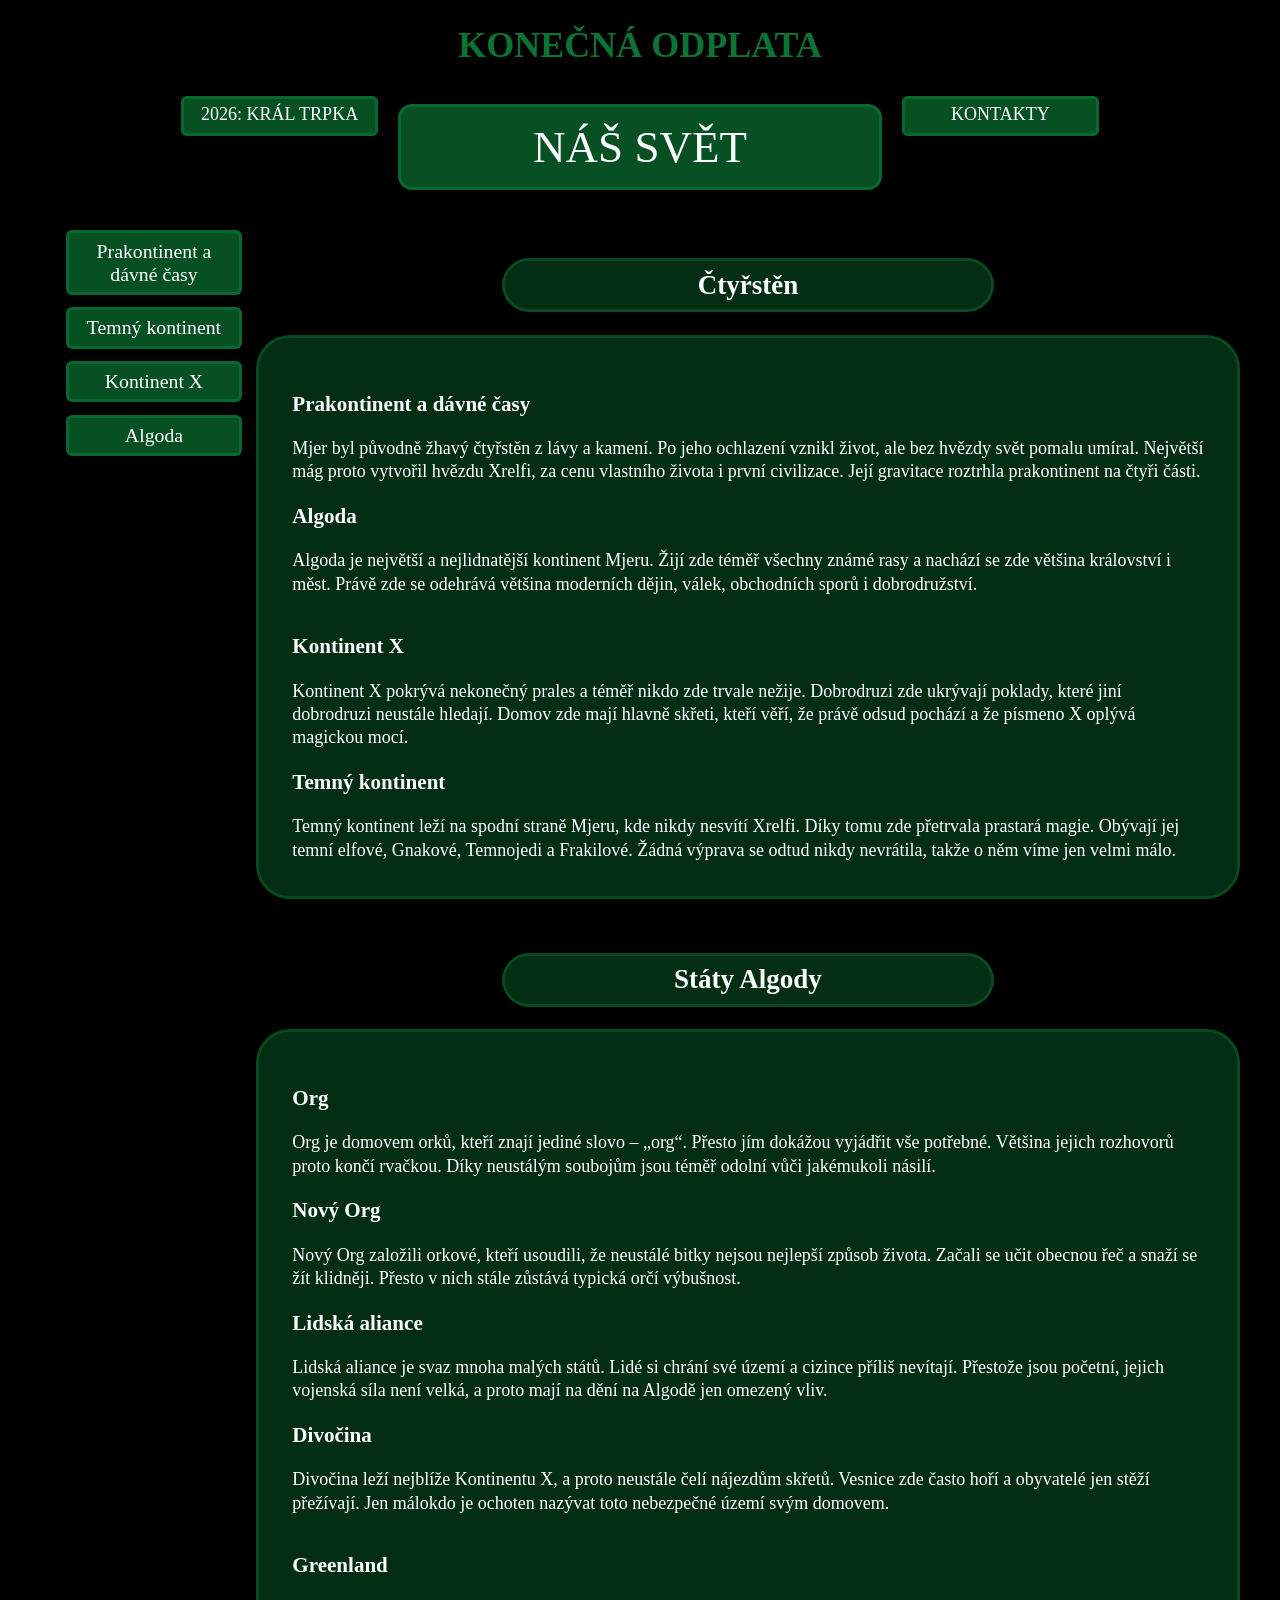
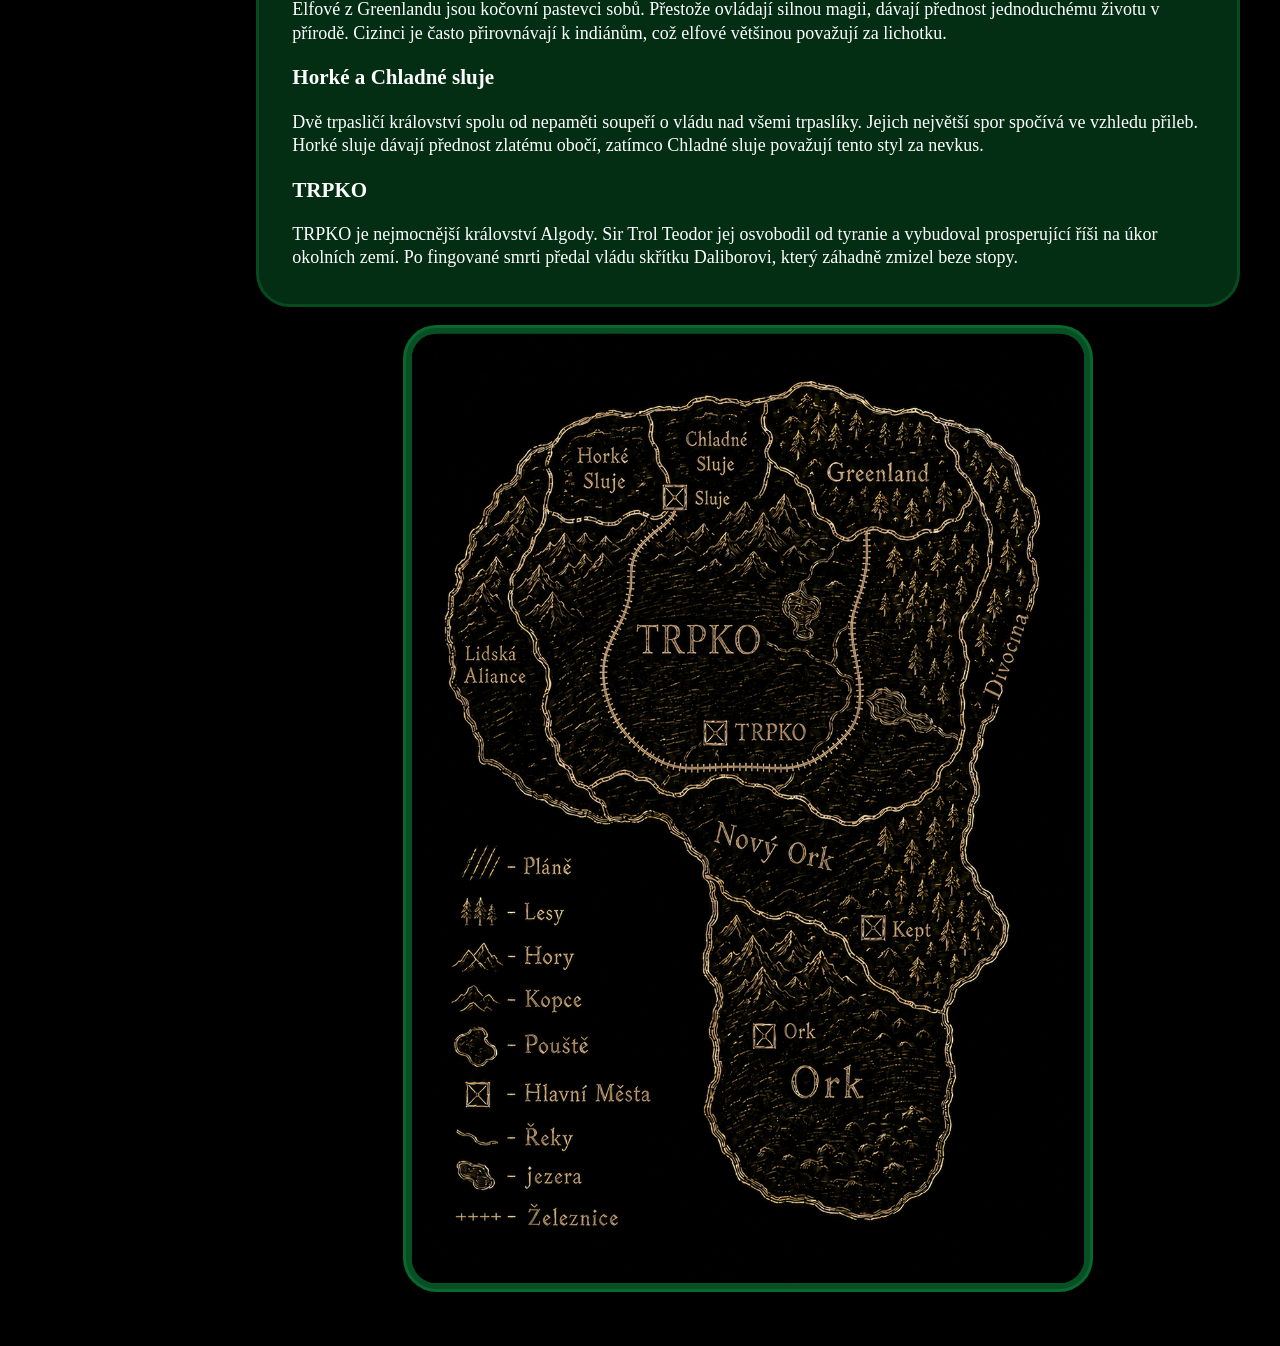
==== nas_svet.html @ 3d016de3 "prvni" ====
<!DOCTYPE html>
<html lang="cs">
<head>
<link rel="preconnect" href="https://fonts.googleapis.com">
<link rel="preconnect" href="https://fonts.gstatic.com" crossorigin>
<link href="https://fonts.googleapis.com/css2?family=Oldenburg&display=swap" rel="stylesheet">    <link rel="stylesheet" href="styl.css">
    <meta name="viewport" content="width=device-width, initial-scale=1.0">
    <title>Konečná odplata</title>
</head>
<body>
    <h1>KONEČNÁ ODPLATA</h1>
    <nav style="top:0">
        <a class="nabydka" href="2026_kral_trpka.html">2026: KRÁL TRPKA</a>
        <a class="nabydka chosen" href="nas_svet.html">NÁŠ SVĚT</a>
        <a class="nabydka" href="kontakty.html">KONTAKTY</a>
    </nav>
    <div class="obsah">
        <div>
            <nav class="sidemenu">
                <a class="nabydka" href="#prakontinent">Prakontinent a dávné časy</a>
                <a class="nabydka" href="#temny_kontinent">Temný kontinent</a>
                <a class="nabydka" href="#kontinent_x">Kontinent X</a>
                <a class="nabydka" href="#algoda">Algoda</a>
            </nav>
        </div>
        <main>
            <h2>Čtyřstěn</h2>
            <div class="p dvasloupce">
                <div>
                    <h3>Prakontinent a dávné časy</h3>
                    <div>
                    Mjer byl původně žhavý čtyřstěn z lávy a kamení. Po jeho ochlazení vznikl život, ale bez hvězdy svět pomalu umíral. Největší mág proto vytvořil hvězdu Xrelfi, za cenu vlastního života i první civilizace. Její gravitace roztrhla prakontinent na čtyři části.
                    </div>

                    <h3>Algoda</h3>
                    <div>
                    Algoda je největší a nejlidnatější kontinent Mjeru. Žijí zde téměř všechny známé rasy a nachází se zde většina království i měst. Právě zde se odehrává většina moderních dějin, válek, obchodních sporů i dobrodružství.
                    </div>

                </div><div>
                    <h3>Kontinent X</h3>
                    <div>
                    Kontinent X pokrývá nekonečný prales a téměř nikdo zde trvale nežije. Dobrodruzi zde ukrývají poklady, které jiní dobrodruzi neustále hledají. Domov zde mají hlavně skřeti, kteří věří, že právě odsud pochází a že písmeno X oplývá magickou mocí.
                    </div>

                    <h3>Temný kontinent</h3>
                    <div>
                    Temný kontinent leží na spodní straně Mjeru, kde nikdy nesvítí Xrelfi. Díky tomu zde přetrvala prastará magie. Obývají jej temní elfové, Gnakové, Temnojedi a Frakilové. Žádná výprava se odtud nikdy nevrátila, takže o něm víme jen velmi málo.
                    </div>
                </div>
            </div>
            <h2>Státy Algody</h2>    
            <div class="p dvasloupce">   
                <div>
                    <h3>Org</h3>
                    <div>
                    Org je domovem orků, kteří znají jediné slovo – „org“. Přesto jím dokážou vyjádřit vše potřebné. Většina jejich rozhovorů proto končí rvačkou. Díky neustálým soubojům jsou téměř odolní vůči jakémukoli násilí.
                    </div>

                    <h3>Nový Org</h3>
                    <div>
                    Nový Org založili orkové, kteří usoudili, že neustálé bitky nejsou nejlepší způsob života. Začali se učit obecnou řeč a snaží se žít klidněji. Přesto v nich stále zůstává typická orčí výbušnost.
                    </div>

                    <h3>Lidská aliance</h3>
                    <div>
                    Lidská aliance je svaz mnoha malých států. Lidé si chrání své území a cizince příliš nevítají. Přestože jsou početní, jejich vojenská síla není velká, a proto mají na dění na Algodě jen omezený vliv.
                    </div>

                    <h3>Divočina</h3>
                    <div>
                    Divočina leží nejblíže Kontinentu X, a proto neustále čelí nájezdům skřetů. Vesnice zde často hoří a obyvatelé jen stěží přežívají. Jen málokdo je ochoten nazývat toto nebezpečné území svým domovem.
                    </div>
                </div><div>
                    <h3>Greenland</h3>
                    <div>
                    Elfové z Greenlandu jsou kočovní pastevci sobů. Přestože ovládají silnou magii, dávají přednost jednoduchému životu v přírodě. Cizinci je často přirovnávají k indiánům, což elfové většinou považují za lichotku.
                    </div>

                    <h3>Horké a Chladné sluje</h3>
                    <div>
                    Dvě trpasličí království spolu od nepaměti soupeří o vládu nad všemi trpaslíky. Jejich největší spor spočívá ve vzhledu přileb. Horké sluje dávají přednost zlatému obočí, zatímco Chladné sluje považují tento styl za nevkus.
                    </div>

                    <h3>TRPKO</h3>
                    <div>
                    TRPKO je nejmocnější království Algody. Sir Trol Teodor jej osvobodil od tyranie a vybudoval prosperující říši na úkor okolních zemí. Po fingované smrti předal vládu skřítku Daliborovi, který záhadně zmizel beze stopy.
                    </div>
                </div>
            </div>
            <img src="mapa.png" alt="mapa Algody">

            <!--
            <h2 id="prakontinent">Prakontinent a dávné časy</h2>
            <p>Mjer, přenádherný čtyřstěn ležící přímo uprostřed mezi oběma středy vesmíru. Kdysi to byl jen žhavý tetraedr z tekoucí lávy a hor kamení. Z nebe pršela rtuť a olovo.<br>
            Postupem času se tento tetraedr ochlazoval a zpomaloval svou rotaci, až se nakonec zastavil a ztuhl do pevné podoby. Něco mu ale chybělo – hvězda, která by jej osvětlovala a zahřívala. V té době byl Mjer ohříván pouze svým žhavým jádrem, a tak na něm začínal vznikat život. Pomalu ve tmě vznikaly buňky, z buněk jednodušší živočichové a z nich první civilizace.<br>
            Tato utopie však nemohla trvat věčně. Mjer se postupně ochlazoval, až se stal obyvatelným pouze na jedné ze čtyř stěn – té nejblíže jeho jádru.<br>
            V té době začal starý mág, pravděpodobně nejmocnější, jaký kdy na Mjeru žil, hledat řešení. S nadějí celé noci hleděl na hvězdy a čekal na inspiraci. Jednou se jí skutečně dočkal. Zjistil, že kolem hvězd obíhají malé kamenné koule, které jsou zahřívány jejich světlem, a některé z nich mají podmínky vhodné pro život.<br>
            Neváhal ani vteřinu a rozhodl se zbytek svého života zasvětit stvoření vlastní hvězdy. Až na jeho samém sklonku se mu to podařilo. Vytvořil ohnivou kouli tak žhavou a hmotnou, že svou gravitací vychylovala těžiště Mjeru. Přestože obíhala ve vzdálenosti tisíců kilometrů, dokázala planetu udržet dostatečně teplou, aby na ní mohl život pokračovat.<br>
            Tento výtvor jej však stál tolik sil, že při jeho dokončení nezahynul jen on sám, ale spolu s ním zanikla i celá první civilizace.<br>
            Ohnivá koule, později troly nazvaná Xrelfi (v překladu Slunce), svou gravitací roztrhala jediný prakontinent na čtyři části. Dodnes jsou známy jako Algoda, Kontinent X, Temný kontinent a Potopený kontinent.<br>
            Poslední z nich zmizel pod hladinou ve chvíli, kdy Kontinent X přepadával přes hranu čtyřstěnu. Tím vznikla největší tsunami v dějinách Mjeru.</p>
            <h2 id="temny_kontinent">Temný kontinent</h2>
            <p>Temný kontinent leží na spodní straně čtyřstěnu, a proto na něm panuje věčná tma. Jako jediný zůstal po roztržení prakontinentu na svém původním místě, a tak zde dodnes přetrvává prastará magie.<br>
            Obývají jej temní elfové, Gnakové, Temnojedi a Frakilové. Všechna tato stvoření jsou téměř slepá, ale zároveň neuvěřitelně nebezpečná. Ani jedna z výzkumných výprav na tento kontinent se nikdy nevrátila, a proto víme jen tolik, že tam už žádnou další neposíláme.</p>        
            <h2 id="kontinent_x">Kontinent X</h2>
            <p>Tento kontinent ve tvaru písmene X se díky svému tvaru stal oblíbeným místem, kde dobrodruzi zakopávají své poklady. Proto je častým cílem jiných dobrodruhů, kteří je hledají, vykopávají a následně znovu zakopávají na jiném místě.<br>
            Celý kontinent pokrývá jediný obrovský prales s minimem kopců. Nehostinné podmínky způsobily, že zde prakticky neexistuje stálé obyvatelstvo. Jediní, kdo jej mohou nazývat domovem, jsou skřeti. Ti věří, že právě odtud pocházejí a že písmeno X má magické účinky.</p>

            <h2 id="algoda">Algoda</h2>
            <p>Algoda je dějištěm moderního světa. Je největším kontinentem a domovem téměř všech ras žijících na Mjeru – od orků až po skřítky. Je to také jediný kontinent, na kterém existují skutečné státní útvary.<br>
            Nejjižnějším státem je Org. Žijí zde převážně orkové, nejhloupější stvoření na Mjeru. Jejich slovní zásoba obsahuje jediné slovo – org. To však dokáže vyjádřit všechny myslitelné významy. Jelikož jsou orkové velmi výbušní, končí většina rozhovorů rvačkou.<br>
            Za dlouhá staletí si vytvořili téměř úplnou imunitu vůči všem běžným formám násilí. Omráčit orka je proto téměř nemožné.<br>
            Kousek nad Orgem leží Nový Org. Žijí zde orkové, kteří si jednoho dne řekli, že neustálé mlácení po hlavách není zrovna ideální způsob života, a rozhodli se naučit obecnou řeč. Moc jim to nejde, ale opravdu se snaží.<br>
            Půjdeme-li od Nového Orgu po pobřeží směrem na východ, dorazíme do Lidské aliance. Ve skutečnosti jde o soubor mnoha malých států, ale kromě samotných lidí se o jejich rozdíly nikdo nezajímá, a tak jsou souhrnně označovány tímto názvem.<br>
            Žijí zde především lidé, kteří většinu cizinců vyhánějí. Jsou však poměrně slabí, a proto mají na dění na Algodě jen malý vliv.<br>
            Dalšími státy jsou Horké sluje a Chladné sluje. Jsou to dvě trpasličí království, která mezi sebou od nepaměti soupeří. Každé chce prosadit na trůn svého krále a přinutit všechny ostatní trpaslíky nosit právě jejich styl přileb.<br>
            Jediný skutečný rozdíl spočívá v tom, že Horké sluje používají na přilbách zlaté obočí.<br>
            Elfové žijí v Greenlandu. Jsou to divocí pastevci sobů a navzdory svým značným magickým schopnostem připomínají ze všeho nejvíce indiány.<br>
            V Divočině téměř nikdo nežije. Leží na pobřeží nejblíže Kontinentu X, a proto neustále čelí nájezdům skřetů. Udržet zde vesnici, která by nebyla vypálena, je téměř nemožné.<br>
            Na závěr je tu TRPKO, obrovské království obývané všemi rasami, z nichž přibližně třetinu tvoří trollové.<br>
            Z pařátů tyranie jej vyrval až Sir Trol Teodor, který se dostal na trůn po krvavém převratu. Ihned poté zaútočil na okolní státy, stal se protektorem Lidské aliance, zrušil daně a financoval své království pomocí orčích otroků, poplatků vybíraných od Lidské aliance, prodeje nekvalitních zbraní trpaslíkům a alkoholu elfům.<br>
            Zařídil, že každý, kdo nebyl občanem TRPKA, trpěl ve prospěch jeho obyvatel. Obyvatelé TRPKA naopak žili téměř bez omezení. Tím vyvolal mohutnou migrační vlnu směrem do TRPKA a ještě více oslabil okolní země.<br>
            Jakmile se situace v království stabilizovala, přestalo jej vládnutí bavit. Nepříliš přesvědčivě proto fingoval vlastní smrt a vládu přenechal svému adoptivnímu synovi, skřítkovi Daliborovi.<br>
            Ten pokračoval v jeho politice až do dne, kdy beze stopy a nevysvětlitelně zmizel.</p>
            -->
        </main>
    </div>
</body>
</html>
---- styl.css ----
html {
    scroll-behavior: smooth;
}
body {
    background-color: black;
    color: white;
    font-weight: 400;
    font-style: normal;
    font-size: large;
    margin-bottom: 2em;
    box-sizing: border-box;

}

h1 {
    text-align: center;
    color: rgb(11, 115, 51);
}

nav {
    display: flex;
    justify-content: center;
    position: sticky;
    background-color: black;
    box-shadow: black 0px 6px 20px;;
}

.sidemenu {
    flex-direction: column;
    top: 10em;
    font-size: 1.1em;
    width: 14em;
}


a {
    text-decoration: none;
    color: white;
}

.nabydka{
    gap: 0.625em;
    text-align: center;
    align-items: center;
    background-color: rgba(11, 115, 51, 0.7);
    margin: 0.3125em;
    padding: 0.3125em;

    border: solid;
    border-color: rgba(11, 115, 51, 0.7);
    border-radius: 0.3125em;

    min-width: 10em;
    height: 1.25em;
}

.chosen {
    font-size: 2.5em;
    width: auto;
    height: auto;
}

img, iframe {
    display: block;
    margin: 0 auto;

    background-color: rgba(11, 115, 51, 0.7);
    padding: 0.3125em;

    border: solid;
    border-color: rgba(11, 115, 51, 0.7);
    border-radius: 1.875em;
    box-sizing: border-box;
}
img {
    margin: 1em auto;
    width: 70%;

}

h2 {
    padding: 0.3125em;
    width: 50%;
    margin-top: 2em;
    text-align: center;
}

p, div.p {  
    padding: 1.875em;
    width: 100%;
    margin-top: 1.25em;
    line-height: 130%;
}

main {

    margin: auto;
}

.obsah {
    margin: auto;
    width: 70em;
    display: flex;
    flex-direction: row;
    gap: 1em;
}

main h2, main p, div.p {
    background-color: rgba(11, 115, 51, 0.4);
    border: solid;
    border-color: rgba(11, 115, 51, 0.4);
    border-radius: 1.875em;
    margin-left: auto;
    margin-right: auto;
    box-sizing: border-box;
}

bolt {
    font-weight: 700;
}

.aintext {
    color: rgb(111, 215, 51);
}
.aintext:hover {
    text-decoration: underline;
}
.dvasloupce {
    display: flex;
    flex-direction: row;
    gap: 1em;
}
.padesat {
    width: 50%;
}

.sedesat h2 {
    width: 70%;
}
.sedesat {
    width: 60%;
}
.ctyricet {
    width: 40%;
}

.color {
    border-radius: 1.875em;
    border: solid;
    padding: 1.875em;
    margin: 0.5em 0;
    box-sizing: border-box;
    height: 15em;
    text-align: center;
}
.color div {
    margin-top: 0;
    margin-bottom: 1em;
}

.white {
    border-color: white;
    background-color: rgb(200,200,200,0.8);
    color: black;
}
.blue {
    border-color: blue;
    background-color: rgb(0,0,150,0.6);
}
.green {
    border-color: green;
    background-color: rgb(0,150,0,0.4);
}
.red {
    border-color: red;
    background-color: rgb(150,0,0,0.6);
}

h4 {
    font-size: 150%;
    margin-top: 0;
    margin-bottom: 0.5em;
}

[id] {
    scroll-margin-top: 5em;
}



@media (max-width: 1300px) {
    .dvasloupce {
        flex-direction: column;
    }
    .padesat, .ctyricet, .sedesat {
        width: 100%;
    }
    .obsah {
        width: 95%;
    }
    .sidemenu .nabydka {
        height: auto;
        min-width: 8em;
    }
    .sidemenu {
        width: 8em;
        margin: 1em;
    }
    .color {
        height: auto;
    }
}


@media (max-width: 930px) {
    body {
        font-size:medium;
    }
    .nabydka {
        min-width: 0;
        
    }
}

@media (max-width: 700px) {
    .sidemenu {
        display: none;
    }
}

@media (max-width: 650px) {

    nav {
        position: relative;
        flex-direction: column;
    }
    iframe {
        width: 100%;
    }
    h2 {width: 80%;}
}

@media (max-width: 500px) {
    body {
        font-size: 90%
    }
    .chosen {
        font-size: 2em;
        font-weight: 700;
    }
}
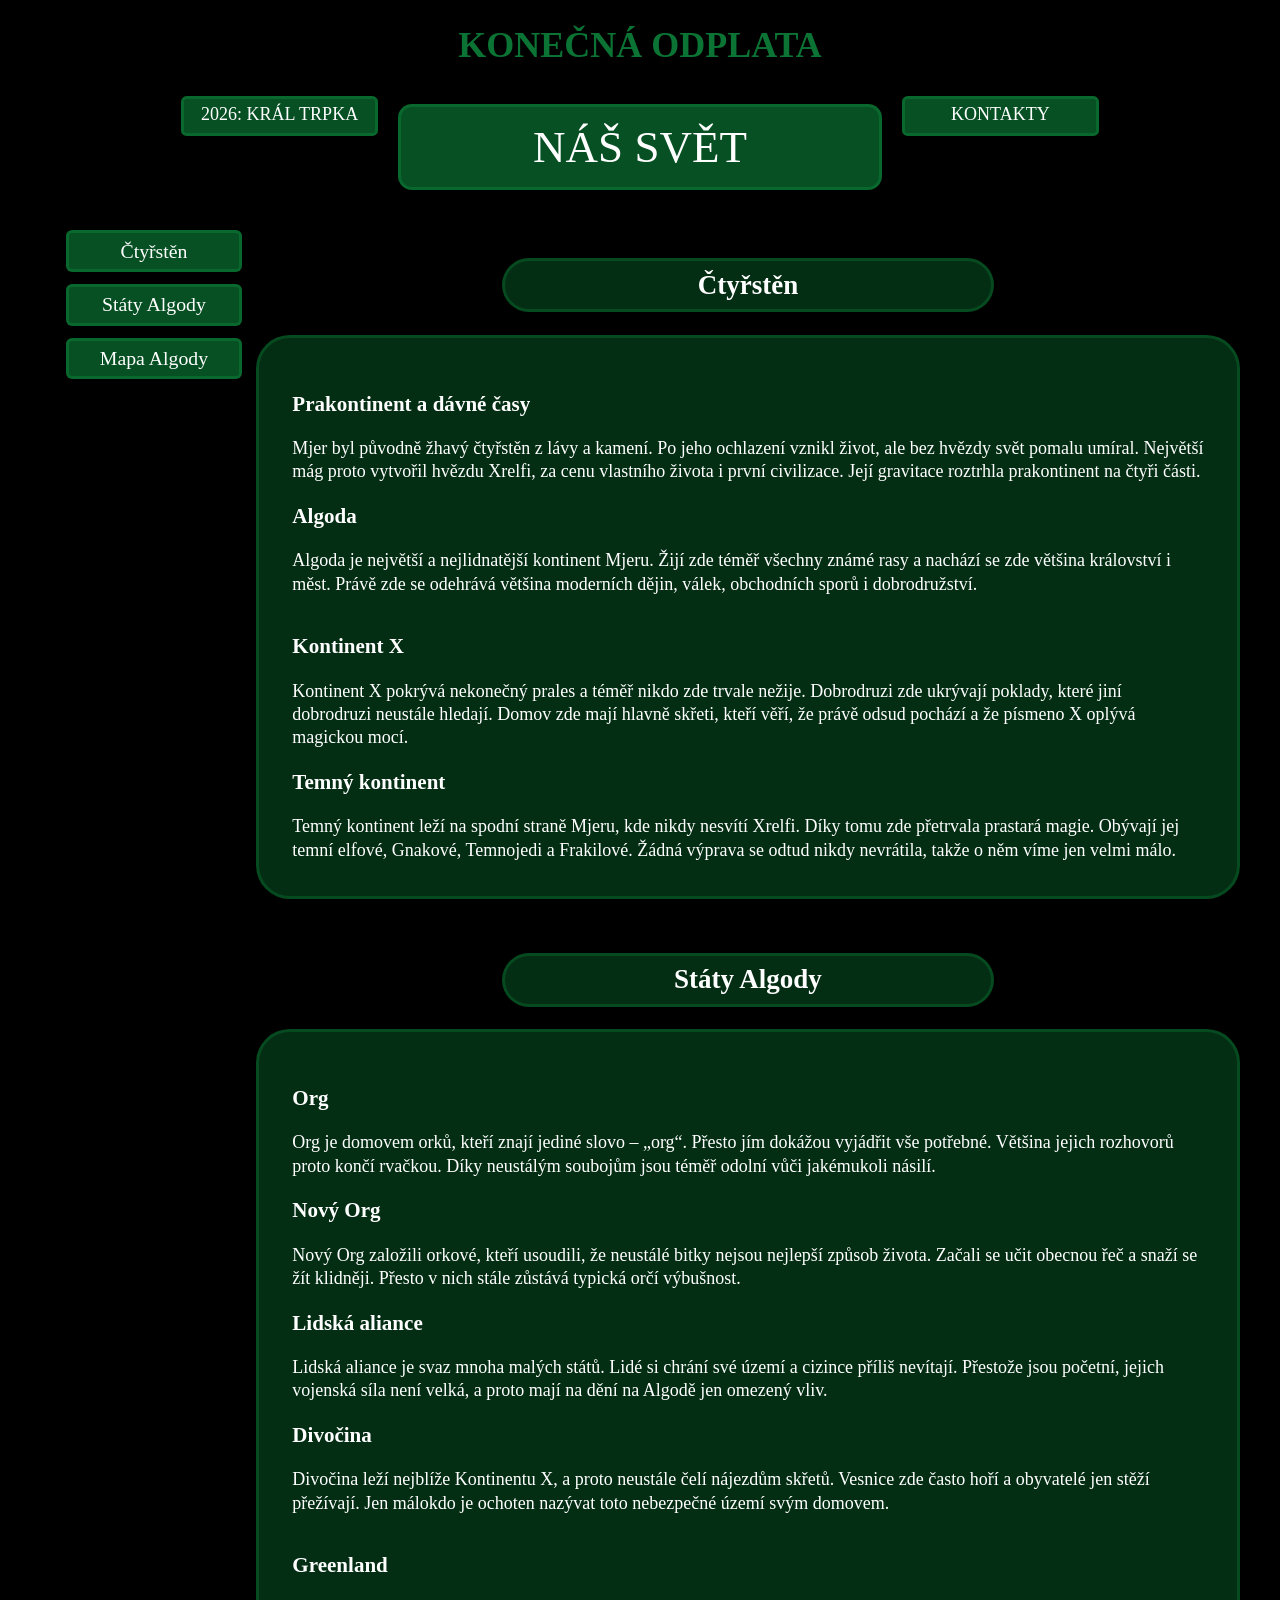
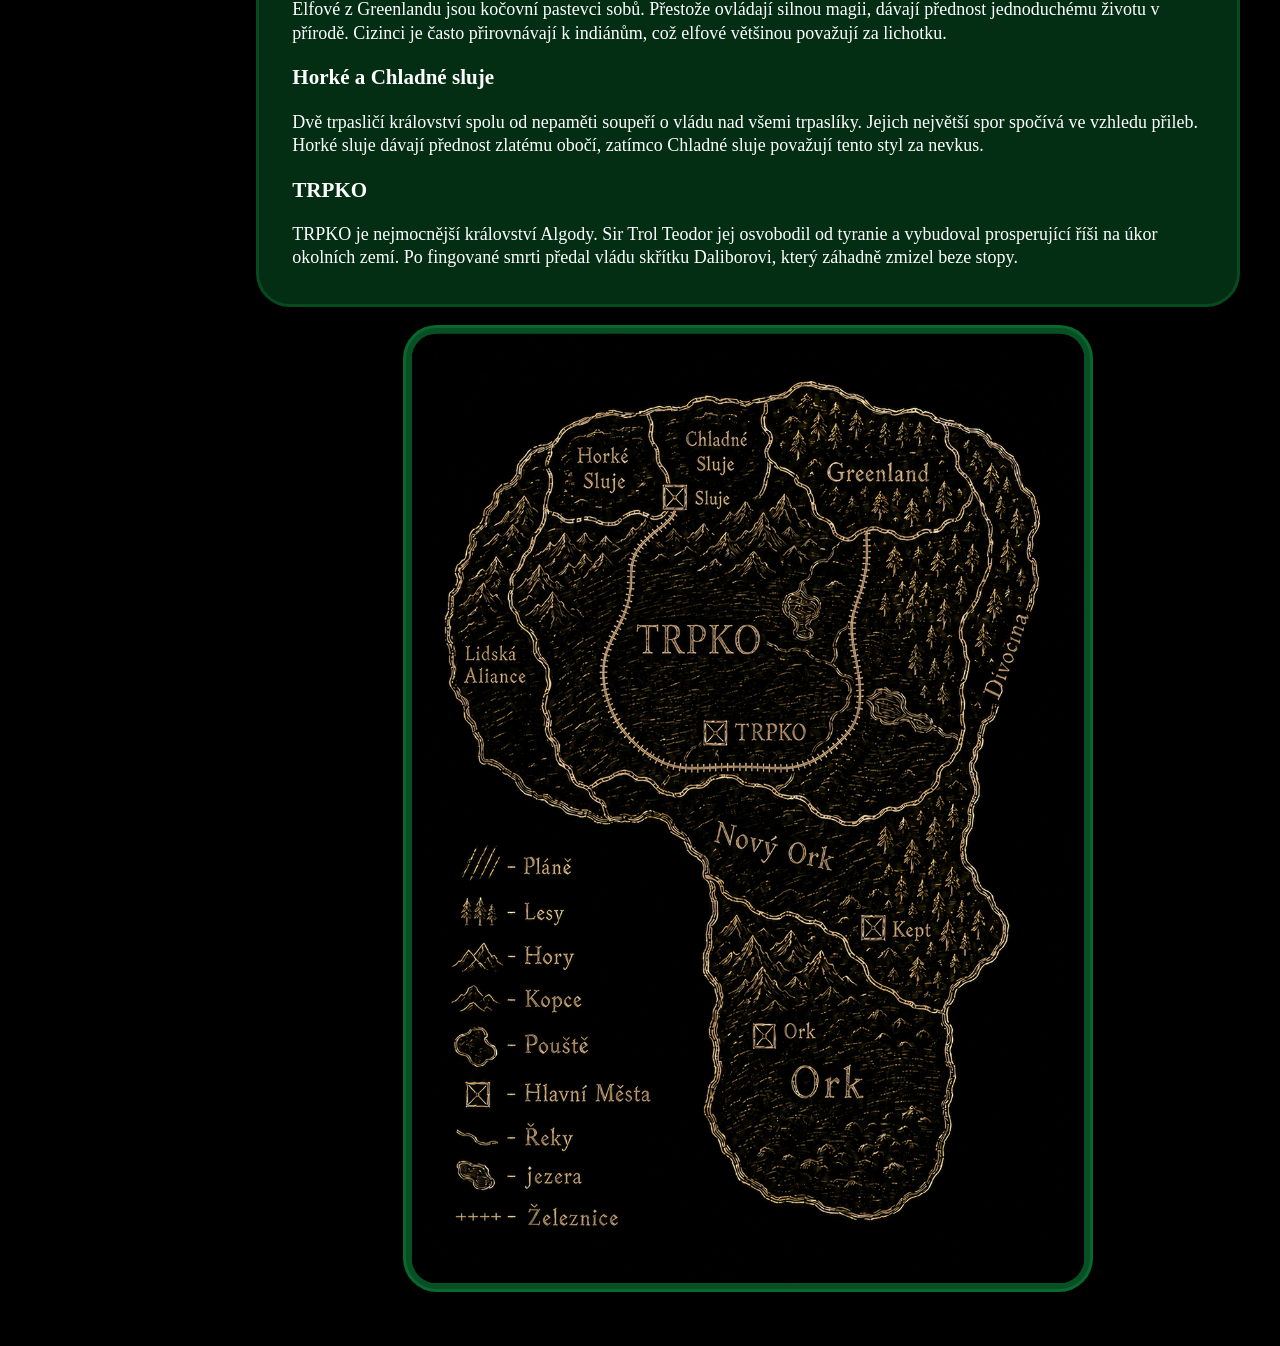
==== commit c0e34639: "oprava sidemenu" ====
--- a/nas_svet.html
+++ b/nas_svet.html
@@ -10,21 +10,20 @@
 <body>
     <h1>KONEČNÁ ODPLATA</h1>
     <nav style="top:0">
-        <a class="nabydka" href="2026_kral_trpka.html">2026: KRÁL TRPKA</a>
+        <a class="nabydka" href="index.html">2026: KRÁL TRPKA</a>
         <a class="nabydka chosen" href="nas_svet.html">NÁŠ SVĚT</a>
         <a class="nabydka" href="kontakty.html">KONTAKTY</a>
     </nav>
     <div class="obsah">
         <div>
             <nav class="sidemenu">
-                <a class="nabydka" href="#prakontinent">Prakontinent a dávné časy</a>
-                <a class="nabydka" href="#temny_kontinent">Temný kontinent</a>
-                <a class="nabydka" href="#kontinent_x">Kontinent X</a>
-                <a class="nabydka" href="#algoda">Algoda</a>
+                <a class="nabydka" href="#ctyrsten">Čtyřstěn</a>
+                <a class="nabydka" href="#statyalgody">Státy Algody</a>
+                <a class="nabydka" href="#mapa">Mapa Algody</a>
             </nav>
         </div>
         <main>
-            <h2>Čtyřstěn</h2>
+            <h2 id="ctyrsten">Čtyřstěn</h2>
             <div class="p dvasloupce">
                 <div>
                     <h3>Prakontinent a dávné časy</h3>
@@ -49,7 +48,7 @@
                     </div>
                 </div>
             </div>
-            <h2>Státy Algody</h2>    
+            <h2 id="statyalgody">Státy Algody</h2>    
             <div class="p dvasloupce">   
                 <div>
                     <h3>Org</h3>
@@ -88,7 +87,7 @@
                     </div>
                 </div>
             </div>
-            <img src="mapa.png" alt="mapa Algody">
+            <img src="mapa.png" alt="mapa Algody" id="mapa">
 
             <!--
             <h2 id="prakontinent">Prakontinent a dávné časy</h2>
